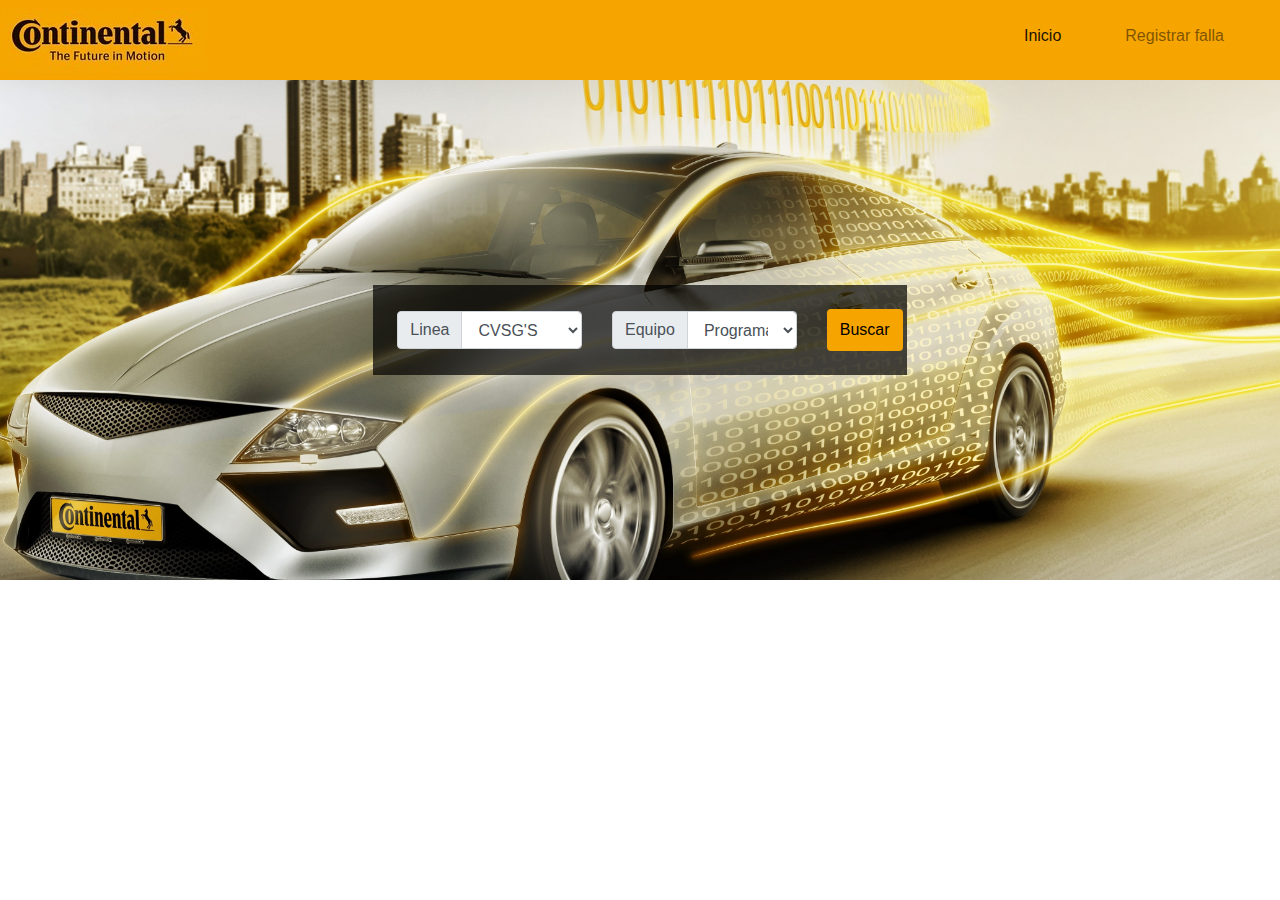
==== index.html @ 0dce219b "Add files via upload" ====
<html>
<head>
	<title>Proyecto continental</title>
<link rel="stylesheet" href="https://maxcdn.bootstrapcdn.com/bootstrap/4.0.0/css/bootstrap.min.css" integrity="sha384-Gn5384xqQ1aoWXA+058RXPxPg6fy4IWvTNh0E263XmFcJlSAwiGgFAW/dAiS6JXm" crossorigin="anonymous">
<link rel="stylesheet" href="css/style.css">


</head>
<body>

<div class="container-fluid m-0 p-0">
	<!--Inicia barra de navegación -->
	<nav class="navbar navbar-expand-sm navbar-light bg-orange m-0 p-0" id="nav-P">
	  <a class="navbar-brand" href="index.html"><img src="img/logo.jpg"></a>
	  <button class="navbar-toggler" type="button" data-toggle="collapse" data-target="#navbarSupportedContent" aria-controls="navbarSupportedContent" aria-expanded="false" aria-label="Toggle navigation">
	    <span class="navbar-toggler-icon"></span>
	  </button>

	  <div class="collapse navbar-collapse" id="navbarSupportedContent">
	    <ul class="navbar-nav ml-auto">
	      <li class="nav-item mr-5">
	        <a class="nav-link active" href="index.html"><h6>Inicio</h6></a>
	      </li>
	      <li class="nav-item mr-5">
	        <a class="nav-link" href="form.html"><h6>Registrar falla</h6></a>
	      </li>
	    </ul>
	  </div>
	</nav>

<!--Inicia portada -->

	<div class="row d-flex justify-content-center buscador parallax m-0 p-0">
		<div class="col-5 bg-orange-light  my-auto p-4">
			
				<div class="row d-fex">
					<form class="form-inline w-100 mx-auto mb-0">
							<div class="col-5">
								  <div class="input-group ">
								    <div class="input-group-prepend">
								      <div class="input-group-text">Linea</div>
								    </div>
								  	  <select id="Select" class="form-control">
								        <option>CVSG'S</option>
								        <option>Navistar</option>
								        <option>Volvo</option>
								        <option>Mack</option>
								      </select>
								  </div>
							</div>
							<div class="col-5">
								  <div class="input-group ">
								    <div class="input-group-prepend">
								      <div class="input-group-text">Equipo</div>
								    </div>
								    <select id="Select" class="form-control">
								        <option>Programación</option>
								        <option>Pin Press</option>
								        <option>Ensamble de LCD</option>
								        <option>Dial Press</option>
								        <option>Pointer Press</option>
								        <option>Atornillado</option>
								        <option>Vision</option>
								        <option>End Control</option>
								        <option>safe launch</option>
								      </select>
								  </div>
							</div>
					 	<div class="col-2 mr-auto">
					  		<button type="button" class="btn bg-orange py-2" data-toggle="collapse" aria-expanded="false" aria-controls="demo" data-target="#demo">Buscar</button>
					  	</div>	
					 
					</form>
				 </div>
		</div>
	</div>
</div>
<!--Inicia tabla de información -->
<div class="containter" >
	<div class="row d-fex justify-content-center m-0 p-0">
		<div class="col-8 collapse" id="demo">
			<table class="table">
				  <thead class="thead-dark">
				    <tr>
				      <th>#</th>
				      <th>Nombre de falla</th>
				      <th>Descripcion</th>
				      <th>foto</th>
				    </tr>
				  </thead>
				  <tbody>
				    <tr>
				      <th scope="row m-4">1</th>
				      <td>N. prueba 100</td>
				      <td>se reinicia el plc</td>
				      <th>No incluye</th>
				    </tr>
				    <tr>
				      <th scope="row">2</th>
				      <td>Programa trabado</td>
				      <td>se reinicio pc</td>
				        <th>No incluye</th>
				    </tr>
				    <tr>
				      <th scope="row">2</th>
				      <td>Programa trabado</td>
				      <td>se reinicio pc</td>
				        <th>No incluye</th>
				    </tr>
				    <tr>
				      <th scope="row">2</th>
				      <td>Programa trabado</td>
				      <td>se reinicio pc</td>
				        <th>No incluye</th>
				    </tr>
				    <tr>
				      <th scope="row">2</th>
				      <td>Programa trabado</td>
				      <td>se reinicio pc</td>
				        <th>No incluye</th>
				    </tr>
				    <tr>
				      <th scope="row">2</th>
				      <td>Programa trabado</td>
				      <td>se reinicio pc</td>
				        <th>No incluye</th>
				    </tr>
				    <tr>
				      <th scope="row">2</th>
				      <td>Programa trabado</td>
				      <td>se reinicio pc</td>
				        <th>No incluye</th>
				    </tr>
				    <tr>
				      <th scope="row">2</th>
				      <td>Programa trabado</td>
				      <td>se reinicio pc</td>
				        <th>No incluye</th>
				    </tr>
				    <tr>
				      <th scope="row">2</th>
				      <td>Programa trabado</td>
				      <td>se reinicio pc</td>
				        <th>No incluye</th>
				    </tr>
				  </tbody>
			</table>
		</div>
	</div>



</div>
<script src="https://code.jquery.com/jquery-3.2.1.slim.min.js" integrity="sha384-KJ3o2DKtIkvYIK3UENzmM7KCkRr/rE9/Qpg6aAZGJwFDMVNA/GpGFF93hXpG5KkN" crossorigin="anonymous"></script>
<script src="https://cdnjs.cloudflare.com/ajax/libs/popper.js/1.12.9/umd/popper.min.js" integrity="sha384-ApNbgh9B+Y1QKtv3Rn7W3mgPxhU9K/ScQsAP7hUibX39j7fakFPskvXusvfa0b4Q" crossorigin="anonymous"></script>
<script src="https://maxcdn.bootstrapcdn.com/bootstrap/4.0.0/js/bootstrap.min.js" integrity="sha384-JZR6Spejh4U02d8jOt6vLEHfe/JQGiRRSQQxSfFWpi1MquVdAyjUar5+76PVCmYl" crossorigin="anonymous"></script>

</body>
</html>
---- css/style.css ----
.bg-orange{
	background: rgb(246, 164,0);
}
.bg-orange-light{
	/*background: rgba(255, 165,0,.6); */
	background: rgba(0, 0,0,.7);
}

.buscador{
	width: 100%;
	height: 500px;
}
.parallax {
  background-image: url("../img/portada.png");
  width: 100%;
  background-attachment: fixed;
  background-position: center;
  background-repeat: no-repeat;
  background-size: cover;
}

.border-orange{
	border: 4px solid rgb(246, 164,0);
}

.textarea{
	width: 100%;
	min-height: 200px;
	height: 200px;
}
.text-normal{
	font-style: normal;
}
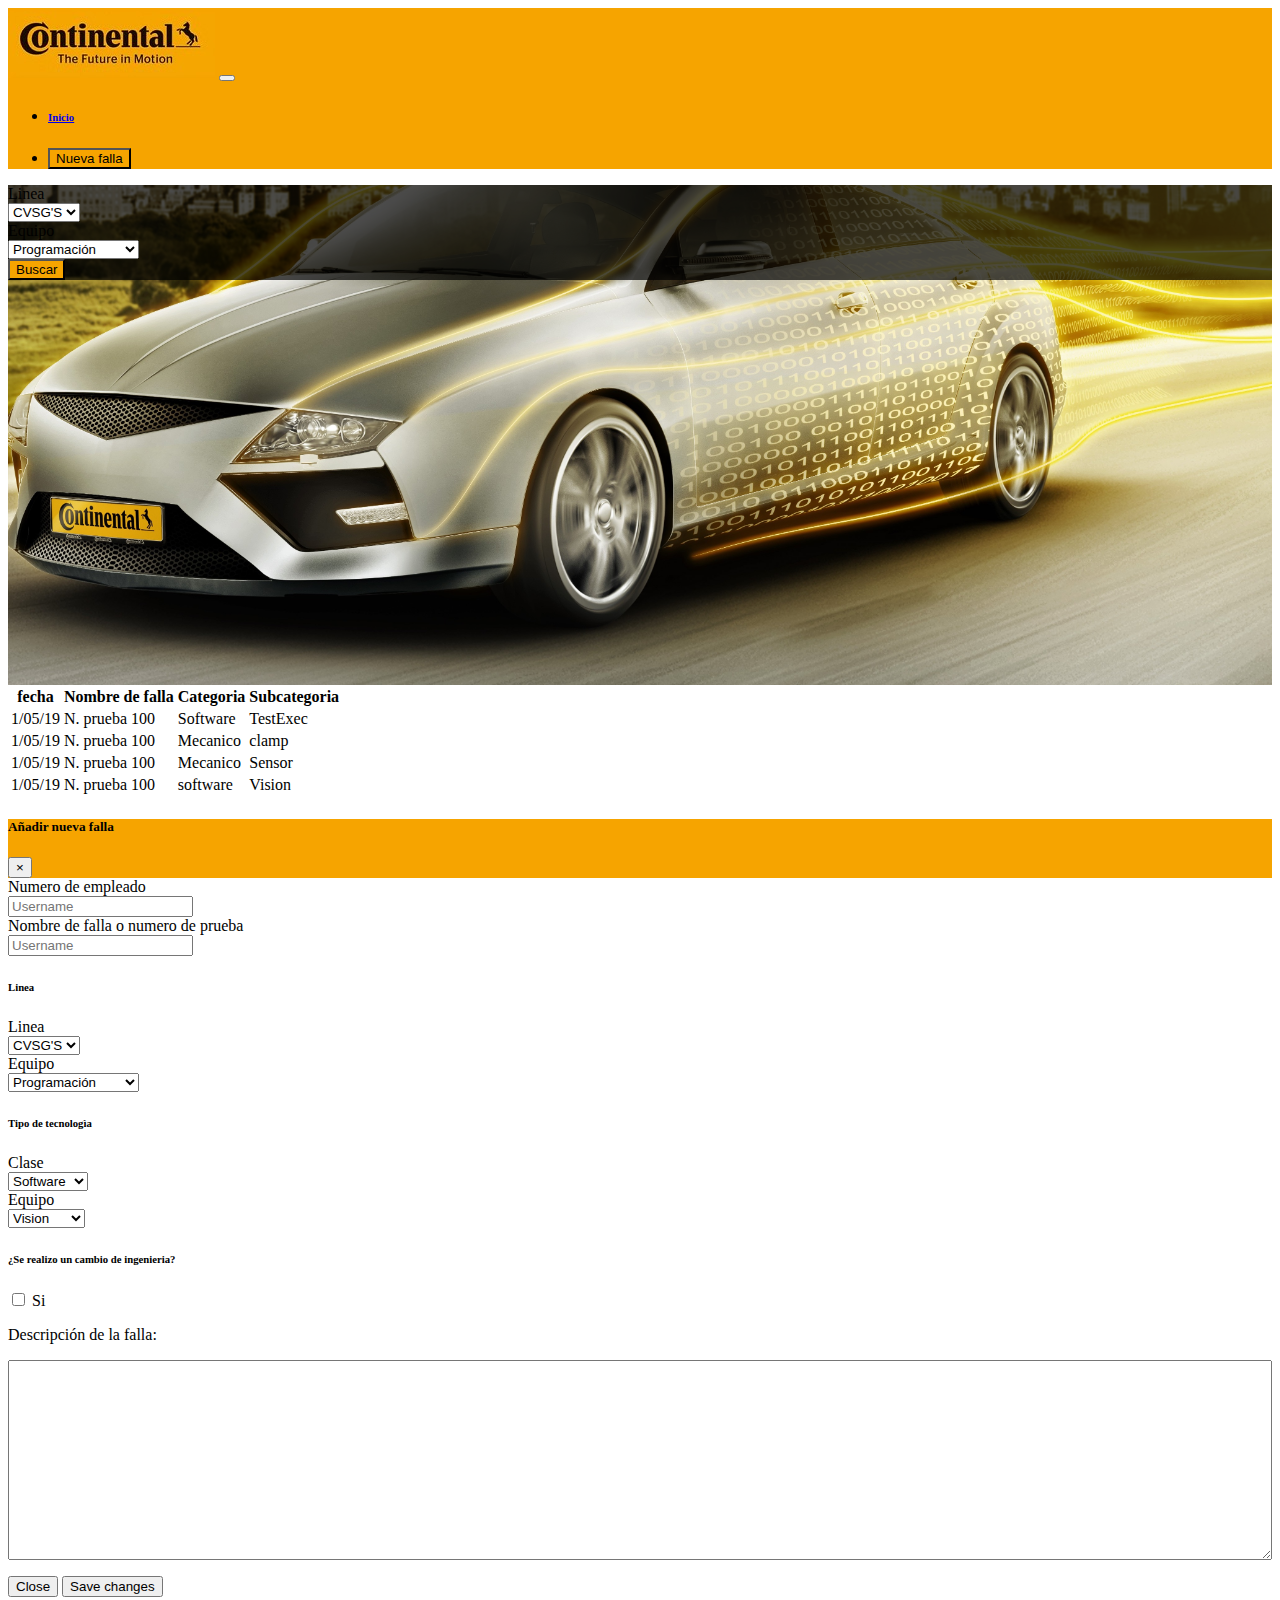
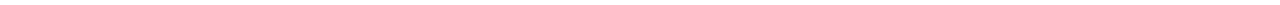
==== commit a12e8128: "Add files via upload" ====
--- a/index.html
+++ b/index.html
@@ -1,9 +1,11 @@
-<html>
+﻿<html>
 <head>
+<meta charset="UTF-8">
 	<title>Proyecto continental</title>
-<link rel="stylesheet" href="https://maxcdn.bootstrapcdn.com/bootstrap/4.0.0/css/bootstrap.min.css" integrity="sha384-Gn5384xqQ1aoWXA+058RXPxPg6fy4IWvTNh0E263XmFcJlSAwiGgFAW/dAiS6JXm" crossorigin="anonymous">
+<link rel="stylesheet" href="css/bootstrap.min.css" >
 <link rel="stylesheet" href="css/style.css">
 
+<link rel="stylesheet" href="css/tabla.css">
 
 </head>
 <body>
@@ -22,7 +24,10 @@
 	        <a class="nav-link active" href="index.html"><h6>Inicio</h6></a>
 	      </li>
 	      <li class="nav-item mr-5">
-	        <a class="nav-link" href="form.html"><h6>Registrar falla</h6></a>
+	      	<button type="button" class="btn bg-orange" data-toggle="modal" data-target="#modalFallas">
+			  Nueva falla
+			</button>
+	        <!--<a class="nav-link" href="form.html"><h6>Registrar falla</h6></a> -->
 	      </li>
 	    </ul>
 	  </div>
@@ -31,7 +36,7 @@
 <!--Inicia portada -->
 
 	<div class="row d-flex justify-content-center buscador parallax m-0 p-0">
-		<div class="col-5 bg-orange-light  my-auto p-4">
+		<div class="col-5 bg-orange-light rounded  my-auto p-4">
 			
 				<div class="row d-fex">
 					<form class="form-inline w-100 mx-auto mb-0">
@@ -82,78 +87,183 @@
 			<table class="table">
 				  <thead class="thead-dark">
 				    <tr>
-				      <th>#</th>
+				      <th>fecha</th>
 				      <th>Nombre de falla</th>
-				      <th>Descripcion</th>
-				      <th>foto</th>
+				      <th>Categoria</th>
+				      <th>Subcategoria</th>
 				    </tr>
 				  </thead>
 				  <tbody>
 				    <tr>
-				      <th scope="row m-4">1</th>
-				      <td>N. prueba 100</td>
-				      <td>se reinicia el plc</td>
-				      <th>No incluye</th>
-				    </tr>
-				    <tr>
-				      <th scope="row">2</th>
-				      <td>Programa trabado</td>
-				      <td>se reinicio pc</td>
-				        <th>No incluye</th>
-				    </tr>
-				    <tr>
-				      <th scope="row">2</th>
-				      <td>Programa trabado</td>
-				      <td>se reinicio pc</td>
-				        <th>No incluye</th>
-				    </tr>
-				    <tr>
-				      <th scope="row">2</th>
-				      <td>Programa trabado</td>
-				      <td>se reinicio pc</td>
-				        <th>No incluye</th>
-				    </tr>
-				    <tr>
-				      <th scope="row">2</th>
-				      <td>Programa trabado</td>
-				      <td>se reinicio pc</td>
-				        <th>No incluye</th>
-				    </tr>
-				    <tr>
-				      <th scope="row">2</th>
-				      <td>Programa trabado</td>
-				      <td>se reinicio pc</td>
-				        <th>No incluye</th>
-				    </tr>
-				    <tr>
-				      <th scope="row">2</th>
-				      <td>Programa trabado</td>
-				      <td>se reinicio pc</td>
-				        <th>No incluye</th>
-				    </tr>
-				    <tr>
-				      <th scope="row">2</th>
-				      <td>Programa trabado</td>
-				      <td>se reinicio pc</td>
-				        <th>No incluye</th>
-				    </tr>
-				    <tr>
-				      <th scope="row">2</th>
-				      <td>Programa trabado</td>
-				      <td>se reinicio pc</td>
-				        <th>No incluye</th>
-				    </tr>
+				      <td>1/05/19</td>
+				      <td>N. prueba 100</td>
+				      <td>Software</td>
+				      <td>TestExec</td>
+				    </tr>
+				    <tr>
+				      <td>1/05/19</td>
+				      <td>N. prueba 100</td>
+				      <td>Mecanico</td>
+				      <td>clamp</td>
+				    </tr>
+				    <tr>
+				      <td>1/05/19</td>
+				      <td>N. prueba 100</td>
+				      <td>Mecanico</td>
+				      <td>Sensor</td>
+				    </tr>
+				    <tr>
+				      <td>1/05/19</td>
+				      <td>N. prueba 100</td>
+				      <td>software</td>
+				      <td>Vision</td>
+				    </tr>
+				    
+				        
+				   
 				  </tbody>
 			</table>
 		</div>
 	</div>
 
-
-
+<!-- Modal -->
+<div class="modal fade" id="modalFallas" tabindex="3" role="dialog" aria-labelledby="modalFallasLabel" aria-hidden="true">
+  <div class="modal-dialog modalMaxWidth" role="document">
+    <div class="modal-content">
+      <div class="modal-header bg-orange d-fex justify-content-center">
+      	<div class="col-3 ml-auto p-0">
+       		 <h5 class="modal-title d-inline text-center" id="modalFallasLabel">Añadir nueva falla</h5>
+        </div>
+        <button type="button" class="close" data-dismiss="modal" aria-label="Close">
+          <span aria-hidden="true">&times;</span>
+        </button>
+      </div>
+      <div class="modal-body">
+       <div class="row d-flex justify-content-center">
+		<div class="col-10">
+			<div class="row p-4 d-flex justify-content-center">
+				<div class="col">
+					<form class="form">
+						<div class="input-group mb-3">
+						    <div class="input-group-prepend">
+						      <div class="input-group-text">Numero de empleado</div>
+						    </div>
+						    <input type="text" class="form-control" id="numeroEmpleado" placeholder="Username">
+						  </div>
+						  <div class="input-group mb-3">
+						    <div class="input-group-prepend">
+						      <div class="input-group-text">Nombre de falla o numero de prueba</div>
+						    </div>
+						    <input type="text" class="form-control" id="falla" placeholder="Username">
+						  </div>
+						<div class="row p-3">
+							<div class="col-12 m-0 p-0">
+								  	<h6> Linea </h6>
+							</div>
+						  	<div class="col-5 m-0 p-0">
+								  <div class="input-group mb-3">
+								    <div class="input-group-prepend">
+								      <div class="input-group-text">Linea</div>
+								    </div>
+								  	  <select id="selectLinea" class="form-control">
+								        <option value="CVSG'S">CVSG'S</option>
+								        <option value="NAVISTAR">Navistar</option>
+								        <option value="VOLVO">Volvo</option>
+								        <option value="MACK">Mack</option>
+								      </select>
+								  </div>
+							</div>
+							<div class="col-5 m-0 p-0 ml-5">
+								  <div class="input-group mb-3">
+								    <div class="input-group-prepend">
+								      <div class="input-group-text">Equipo</div>
+								    </div>
+								    <select id="selectEquipo" class="form-control">
+								        <option>Programación</option>
+								        <option>Pin Press</option>
+								        <option>Ensamble de LCD</option>
+								        <option>Dial Press</option>
+								        <option>Pointer Press</option>
+								        <option>Atornillado</option>
+								        <option>Vision</option>
+								        <option>End Control</option>
+								        <option>safe launch</option>
+								      </select>
+								  </div>
+							</div>
+						</div>
+							<div class="row p-0 m-0">
+								<div class="col-12 m-0 p-0">
+									<h6> Tipo de tecnologìa</h6>
+								</div>
+								<div class="col-5 m-0 p-0">
+								  <div class="input-group mb-3">
+								    <div class="input-group-prepend">
+								      <div class="input-group-text">Clase</div>
+								    </div>
+								  	  <select id="selectClase" class="form-control">
+								        <option>Software</option>
+								        <option>Mecanico</option>
+								        <option>Electrico</option>
+								      </select>
+								  </div>
+							</div>
+							<div class="col-5 m-0 p-0 ml-5">
+								  <div class="input-group mb-3">
+								    <div class="input-group-prepend">
+								      <div class="input-group-text">Equipo</div>
+								    </div>
+								    <select id="selectSubClase" class="form-control">
+								        <option>Vision</option>
+								        <option>TestExec</option>
+								        <option>MCD</option>
+								        <option>Vector</option>
+								        <option>Fixtura</option>
+								        <option>Actuador</option>
+								        <option>Sensor</option>
+								        <option>PLC</option>
+								        <option>Modulos</option>
+								        <option>Cobots</option>
+								      </select>
+								  </div>
+							</div>
+							</div>
+							<div class="col p-0">
+								<h6>¿Se realizo un cambio de ingenieria?</h6>
+								<div class="row">
+									<div class="col">
+										<div class="custom-control custom-checkbox form-check-inline mr-3">
+										  <input class="custom-control-input" type="checkbox" id="checkIng" value="">
+										  <label class="custom-control-label" for="checkIng">Si</label>
+										</div>
+										
+									</div>	
+								</div>
+							</div>
+							<div class="col p-0">
+								<p class="text-normal">Descripción de la falla:</p>
+								<textarea name="message" class="textarea"></textarea>
+							</div>
+					</form>
+				</div>
+			</div>
+		</div>
+	</div>
+      </div>
+      <div class="modal-footer">
+        <button type="button" class="btn btn-dark" data-dismiss="modal">Close</button>
+        <button type="button" class="btn btn-primary" id="salvar">Save changes</button>
+      </div>
+    </div>
+  </div>
 </div>
-<script src="https://code.jquery.com/jquery-3.2.1.slim.min.js" integrity="sha384-KJ3o2DKtIkvYIK3UENzmM7KCkRr/rE9/Qpg6aAZGJwFDMVNA/GpGFF93hXpG5KkN" crossorigin="anonymous"></script>
-<script src="https://cdnjs.cloudflare.com/ajax/libs/popper.js/1.12.9/umd/popper.min.js" integrity="sha384-ApNbgh9B+Y1QKtv3Rn7W3mgPxhU9K/ScQsAP7hUibX39j7fakFPskvXusvfa0b4Q" crossorigin="anonymous"></script>
-<script src="https://maxcdn.bootstrapcdn.com/bootstrap/4.0.0/js/bootstrap.min.js" integrity="sha384-JZR6Spejh4U02d8jOt6vLEHfe/JQGiRRSQQxSfFWpi1MquVdAyjUar5+76PVCmYl" crossorigin="anonymous"></script>
+
+</div>
+<script src="js/categoriasPorLinea.js"></script>
+<script src="js/jquery.js"></script>
+<script src="js/popper.js"></script>
+<script src="js/bootstrap.min.js"></script>
+<script src="js/tabla.js"></script>
 
 </body>
 </html>